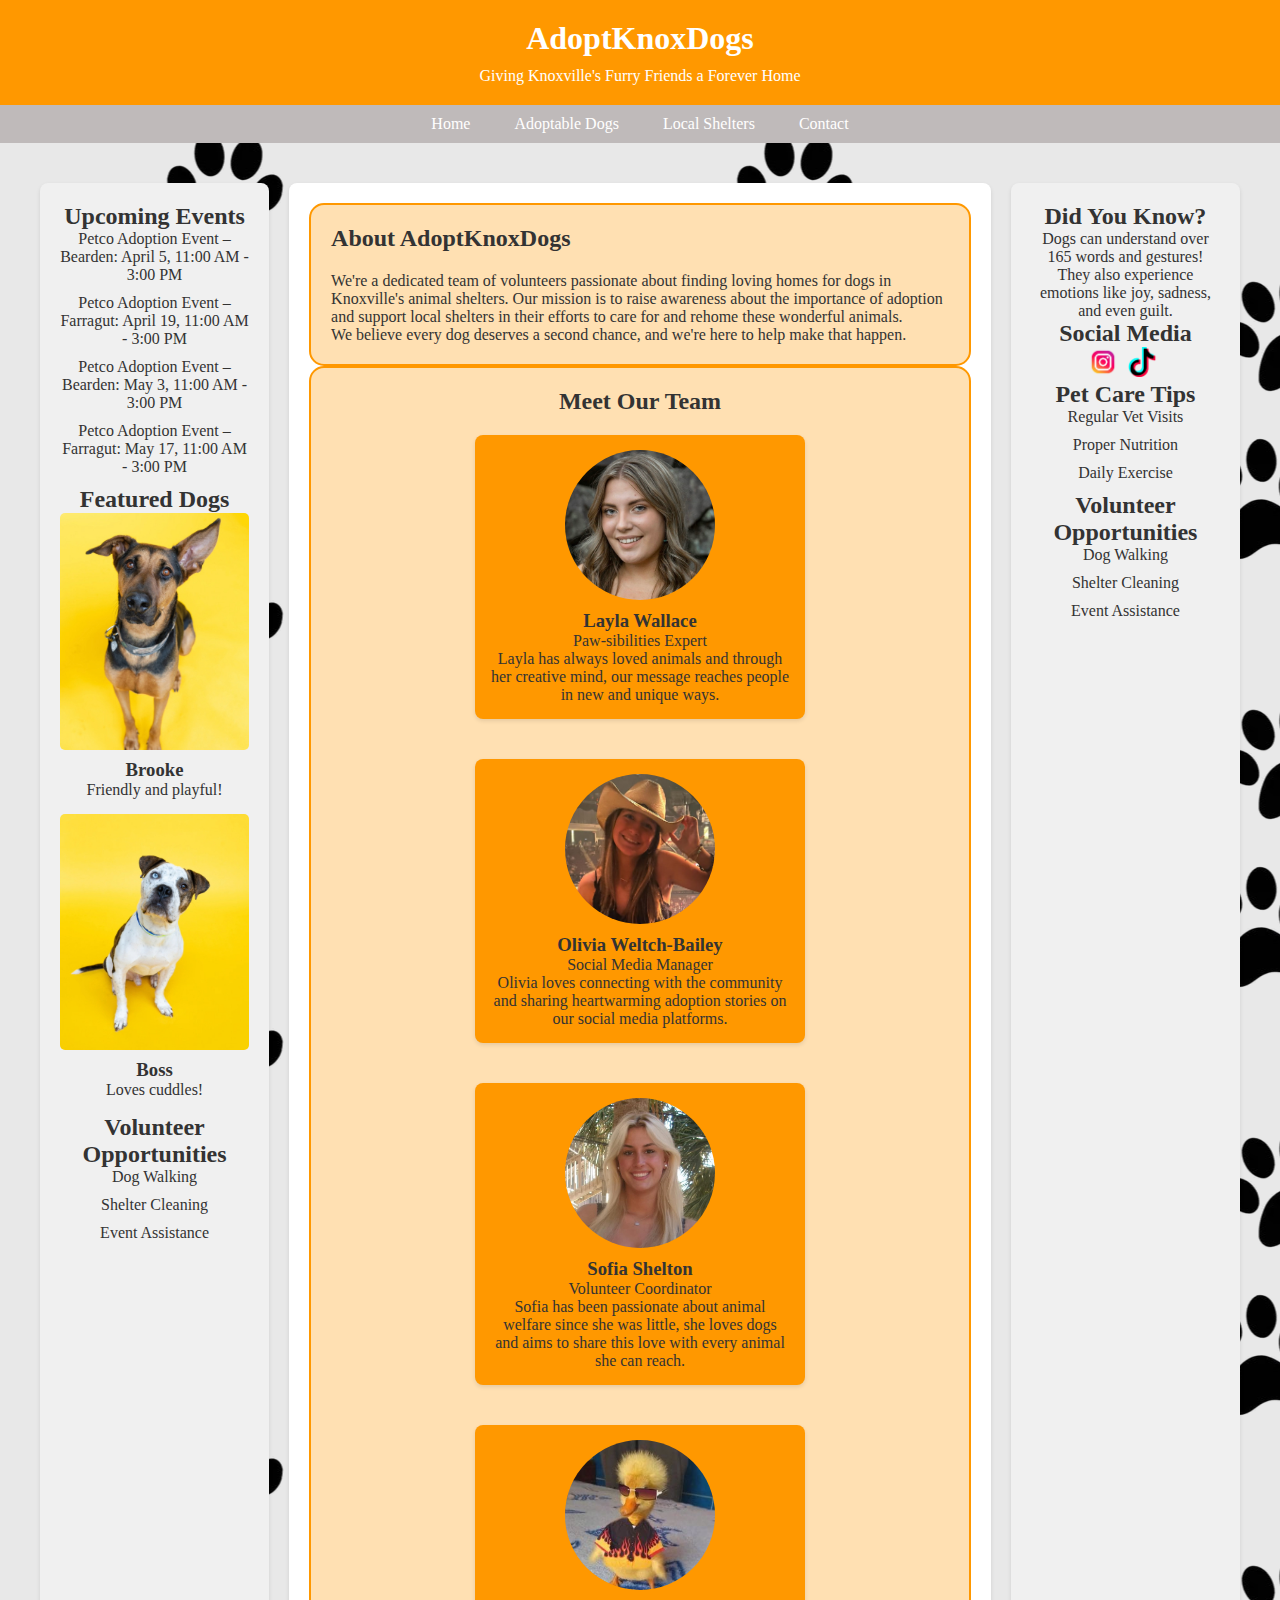
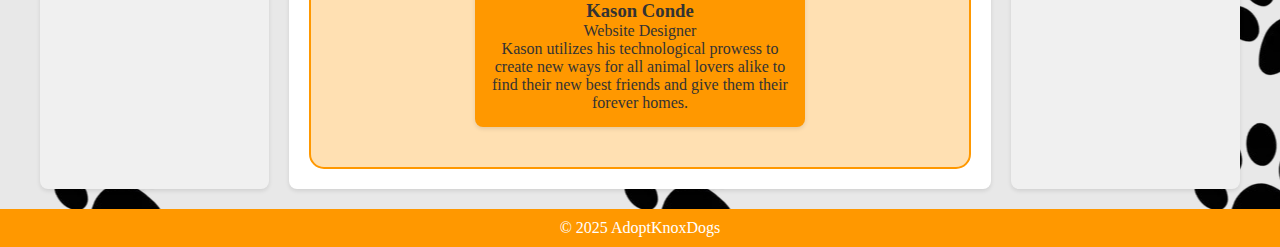
==== index.html @ c52830b5 "Update index.html" ====
<!DOCTYPE html>
<html lang="en">
<head>
    <meta charset="UTF-8">
    <meta name="viewport" content="width:device-width, initial-scale=1.0">
    <title>AdoptKnoxDogs - Home</title>
    <link rel="stylesheet" href="style.css">
</head>
<body>

    <header>
        <h1>AdoptKnoxDogs</h1>
        <p>Giving Knoxville's Furry Friends a Forever Home</p>
    </header>

    <nav>
        <a href="index.html">Home</a>
        <a href="adopt.html">Adoptable Dogs</a>
        <a href="shelters.html">Local Shelters</a>
        <a href="contact.html">Contact</a>
    </nav>

    <main class="main-content-container">
        <aside class="left-column">
            <h2>Upcoming Events</h2>
            <ul>
                <li>Petco Adoption Event – Bearden: April 5, 11:00 AM - 3:00 PM</li>
                <li>Petco Adoption Event – Farragut: April 19, 11:00 AM - 3:00 PM</li>
                <li>Petco Adoption Event – Bearden: May 3, 11:00 AM - 3:00 PM</li>
                <li>Petco Adoption Event – Farragut: May 17, 11:00 AM - 3:00 PM</li>
            </ul>
            <h2>Featured Dogs</h2>
            <div class="featured-dog">
                <img src="images/BrookeSmall2.jpg" alt="Buddy">
                <h3>Brooke</h3>
                <p>Friendly and playful!</p>
            </div>
            <div class="featured-dog">
                <img src="images/BossSmall.jpg" alt="Daisy">
                <h3>Boss</h3>
                <p>Loves cuddles!</p>
            </div>
            <h2>Volunteer Opportunities</h2>
            <ul>
                <li>Dog Walking</li>
                <li>Shelter Cleaning</li>
                <li>Event Assistance</li>
            </ul>
        </aside>

        <div class="center-content">
            <section id="about" class="orange-section">
                <h2>About AdoptKnoxDogs</h2>
                <p>We're a dedicated team of volunteers passionate about finding loving homes for dogs in Knoxville's animal shelters. Our mission is to raise awareness about the importance of adoption and support local shelters in their efforts to care for and rehome these wonderful animals.</p>
                <p>We believe every dog deserves a second chance, and we're here to help make that happen.</p>
            </section>

            <section id="team" class="orange-section">
                <h2>Meet Our Team</h2>
                <div class="team-members-wrapper">
                    <div class="team-member">
                        <img src="images/IMG_1617.jpeg" alt="Layla Wallace" class="team-member-image">
                        <h3>Layla Wallace</h3>
                        <p>Paw-sibilities Expert</p>
                        <p>Layla has always loved animals and through her creative mind, our message reaches people in new and unique ways.</p>
                    </div>
                    <div class="team-member">
                        <img src="images/IMG_1607.jpeg" alt="Olivia Weltch-Bailey" class="team-member-image">
                        <h3>Olivia Weltch-Bailey</h3>
                        <p>Social Media Manager</p>
                        <p>Olivia loves connecting with the community and sharing heartwarming adoption stories on our social media platforms.</p>
                    </div>
                    <div class="team-member">
                        <img src="images/IMG_1606.jpeg" alt="Sofia Shelton" class="team-member-image">
                        <h3>Sofia Shelton</h3>
                        <p>Volunteer Coordinator</p>
                        <p>Sofia has been passionate about animal welfare since she was little, she loves dogs and aims to share this love with every animal she can reach.</p>
                    </div>
                    <div class="team-member">
                        <img src="images/IMG_1129.jpeg" alt="Kason Conde" class="team-member-image">
                        <h3>Kason Conde</h3>
                        <p>Website Designer</p>
                        <p>Kason utilizes his technological prowess to create new ways for all animal lovers alike to find their new best friends and give them their forever homes.</p>
                    </div>
                </div>
            </section>
        </div>

        <aside class="right-column">
            <h2>Did You Know?</h2>
            <p>Dogs can understand over 165 words and gestures! They also experience emotions like joy, sadness, and even guilt.</p>
            <h2>Social Media</h2>
            <div class="social-links">
                <a href="https://www.instagram.com/adoptknoxdogs/" target="_blank"><img src="images/Instagram Logo.png" alt="Instagram"></a>
                <a href="https://www.tiktok.com/adoptknoxdogs/" target="_blank"><img src="images/TikTok.png" alt="TikTok"></a>
            </div>
            <h2>Pet Care Tips</h2>
            <ul>
                <li>Regular Vet Visits</li>
                <li>Proper Nutrition</li>
                <li>Daily Exercise</li>
            <h2>Volunteer Opportunities</h2>
            <ul>
                <li>Dog Walking</li>
                <li>Shelter Cleaning</li>
                <li>Event Assistance</li>
            </ul>
        </aside>
    </main>

    <footer>
        <p>&copy; 2025 AdoptKnoxDogs</p>
    </footer>

</body>
</html>
---- style.css ----
/* style.css */

/* Reset and Base Styles */
body, h1, h2, h3, p, ul, li {
    margin: 0;
    padding: 0;
}

body {
    font-family: Playfair Display;
    background-color: #e8e8e8;
    color: #333;
    text-align: center;
    background-image: url('images/PawPrint.png');
    background-repeat: repeat;
    background-position: -15% 0;
    min-height: 100vh;
    display: flex;
    flex-direction: column;
}

ul {
    list-style-type: none;
    padding: 0;
}

li {
    margin-bottom: 10px;
}

/* Header and Navigation */
header {
    background-color: #ff9800;
    color: white;
    padding: 20px 0;
}

header h1 {
    margin-bottom: 10px;
}

nav {
    background-color: #bfbaba;
    padding: 10px 0;
    margin-bottom: 20px;
}

nav a {
    color: white;
    text-decoration: none;
    padding: 10px 20px;
    border-radius: 5px;
}

nav a:hover {
    background-color: #bfbaba;
}

/* Main Content and Sections */
.main-content {
    padding: 20px;
    max-width: 800px;
    margin: 20px auto;
    flex: 1;
    display: flex;
    flex-direction: column;
    align-items: center;
}

.section {
    background-color: white;
    padding: 20px;
    margin-bottom: 20px;
    border-radius: 8px;
    box-shadow: 0 2px 4px rgba(0, 0, 0, 0.1);
}

.orange-section {
    border: 2px solid #ff9800;
    background-color: #ffe0b2;
    padding: 20px;
    max-width: 700px;
    box-sizing: border-box;
    border-radius: 15px;
    text-align: left;
    width: 100%;
}

/* Dog Specific Styles */
.dog-image {
    width: 300px;
    height: auto;
    border-radius: 10px;
    margin-bottom: 15px;
}

.dog-listing {
    margin-bottom: 30px;
    padding: 15px;
    border-radius: 8px;
    box-shadow: 0 2px 4px rgba(0, 0, 0, 0.1);
}

/* Footer */
footer {
    background-color: #ff9800;
    color: white;
    padding: 10px 0;
}

/* Section Heading and List Spacing */
#shelters h2, #contact h2, #about h2 {
    margin-bottom: 20px;
}

#shelters ul, #contact ul, #about ul {
    margin-top: 10px;
}

/* Local Shelters Specific */
#shelters ul {
    list-style-type: none;
}

/* Team Section Styles */
#team {
    text-align: center;
}

.team-members-wrapper {
    display: flex;
    flex-wrap: wrap;
    justify-content: center;
}

.team-member {
    display: flex;
    flex-direction: column;
    align-items: center;
    width: 300px;
    margin: 20px;
    padding: 15px;
    border-radius: 8px;
    box-shadow: 0 2px 4px rgba(0, 0, 0, 0.1);
    background-color: #ff9800;
}

.team-member-image {
    width: 150px;
    height: 150px;
    border-radius: 50%;
    object-fit: cover;
    margin-bottom: 10px;
}

/* Responsive Design */
@media (max-width: 600px) {
    nav a {
        display: block;
        width: 100%;
        margin-bottom: 5px;
    }
}

.quiz-link-box {
    background-color: #ff9800;
    padding: 15px 20px;
    border-radius: 8px;
    text-align: center;
    margin-bottom: 20px;
    width: fit-content;
    margin-left: auto;
    margin-right: auto;
}

.quiz-link-box a {
    color: white;
    text-decoration: none;
    font-size: 18px;
}

.quiz-link-box a:hover {
    text-decoration: underline;
}

/* Shelter Specific Styles */
.shelter-image {
    width: 300px;
    height: auto;
    border-radius: 10px;
    margin-top: 15px;
}

/* Side Column Styles */
.main-content-container {
    display: flex;
    justify-content: space-between;
    max-width: 1200px;
    margin: 20px auto;
    padding: 0 20px;
}

.left-column, .right-column {
    width: 200px;
    background-color: #f0f0f0;
    padding: 20px;
    border-radius: 8px;
    box-shadow: 0 2px 4px rgba(0, 0, 0, 0.1);
}

.center-content {
    flex-grow: 1;
    background-color: white;
    padding: 20px;
    border-radius: 8px;
    box-shadow: 0 2px 4px rgba(0, 0, 0, 0.1);
    margin: 0 20px;
}

.home-banner {
    width: 100%;
    height: auto;
    border-radius: 8px;
    margin-top: 15px;
}

.donate-button {
    background-color: #ff9800;
    color: white;
    padding: 10px 20px;
    border-radius: 5px;
    text-decoration: none;
    display: inline-block;
    margin-top: 10px;
}

.donate-button:hover {
    background-color: #e68a00;
}

/* New Styles for Expanded Side Content */
.featured-dog {
    margin-bottom: 15px;
}

.featured-dog img {
    width: 100%;
    height: auto; /* Changed from 150px to auto */
    object-fit: contain; /* Changed from cover to contain */
    border-radius: 5px;
    margin-bottom: 5px;
}

.social-links img {
    width: 30px;
    height: 30px;
    object-fit: contain; /* Changed from cover to contain */
    margin-right: 5px;
}
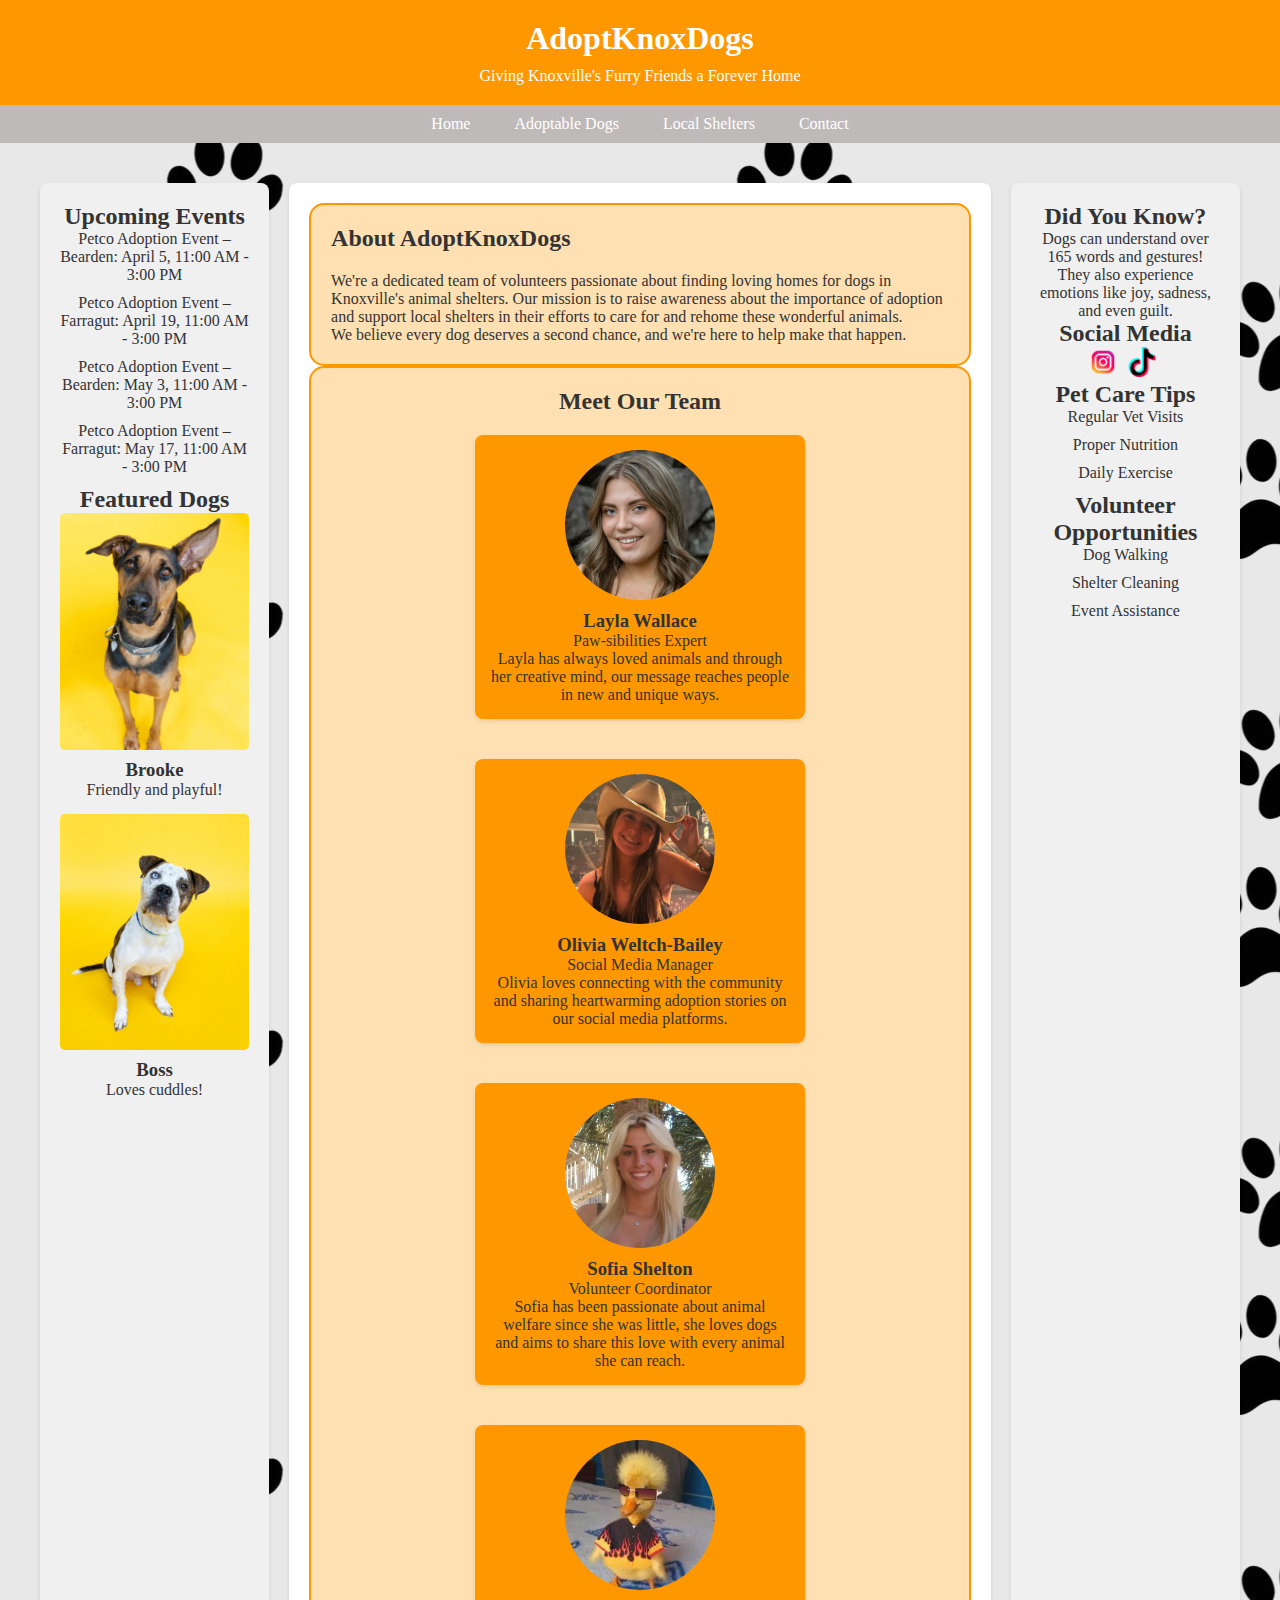
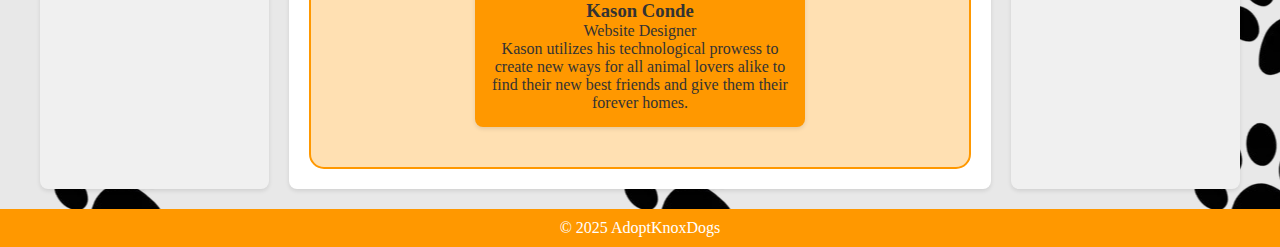
==== commit d10cd6fa: "Update index.html" ====
--- a/index.html
+++ b/index.html
@@ -39,12 +39,6 @@
                 <img src="images/BossSmall.jpg" alt="Daisy">
                 <h3>Boss</h3>
                 <p>Loves cuddles!</p>
-            </div>
-            <h2>Volunteer Opportunities</h2>
-            <ul>
-                <li>Dog Walking</li>
-                <li>Shelter Cleaning</li>
-                <li>Event Assistance</li>
             </ul>
         </aside>
 
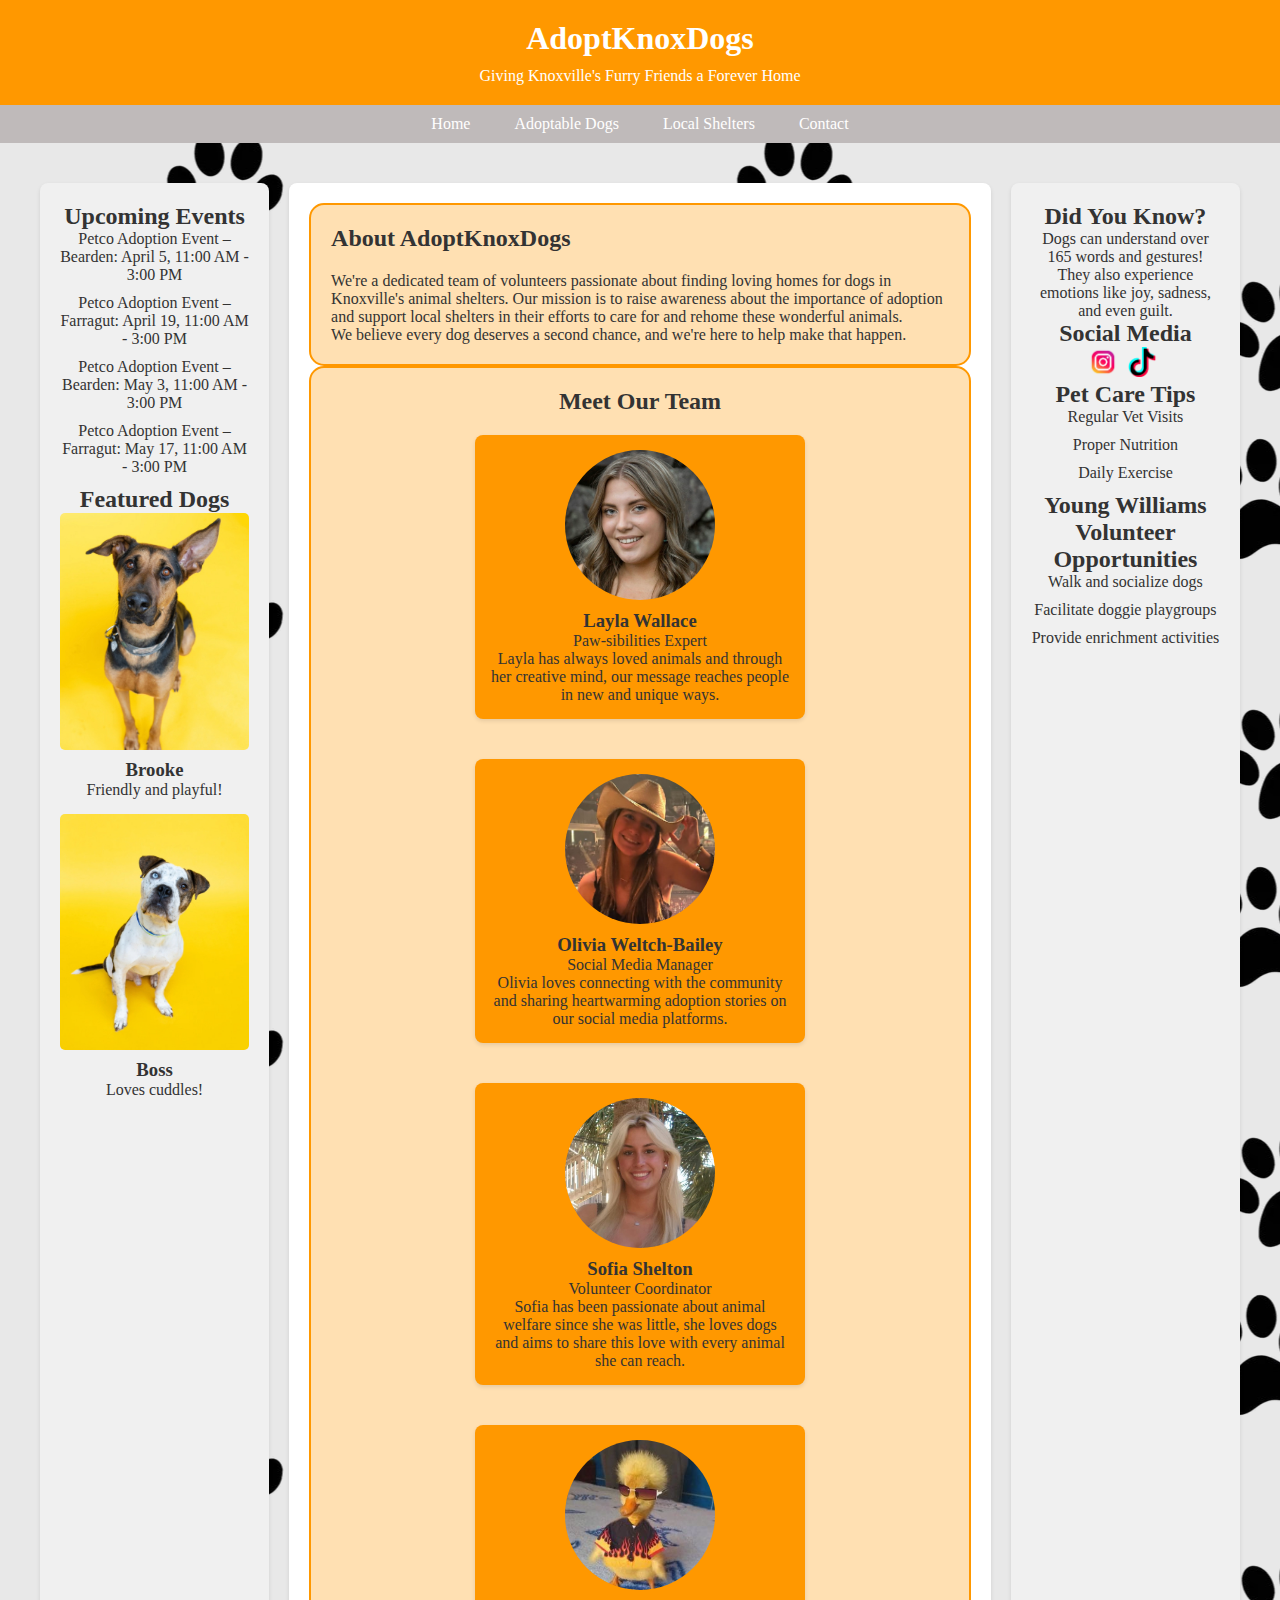
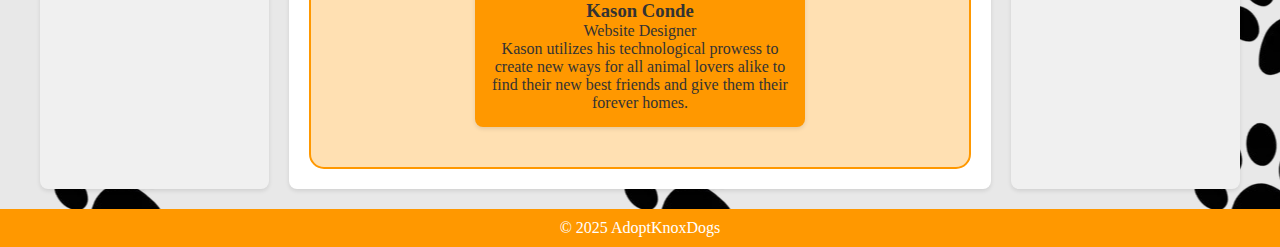
==== commit 926d480a: "Update index.html" ====
--- a/index.html
+++ b/index.html
@@ -93,11 +93,11 @@
                 <li>Regular Vet Visits</li>
                 <li>Proper Nutrition</li>
                 <li>Daily Exercise</li>
-            <h2>Volunteer Opportunities</h2>
+            <h2>Young Williams Volunteer Opportunities</h2>
             <ul>
-                <li>Dog Walking</li>
-                <li>Shelter Cleaning</li>
-                <li>Event Assistance</li>
+                <li>Walk and socialize dogs</li>
+                <li>Facilitate doggie playgroups</li>
+                <li>Provide enrichment activities</li>
             </ul>
         </aside>
     </main>
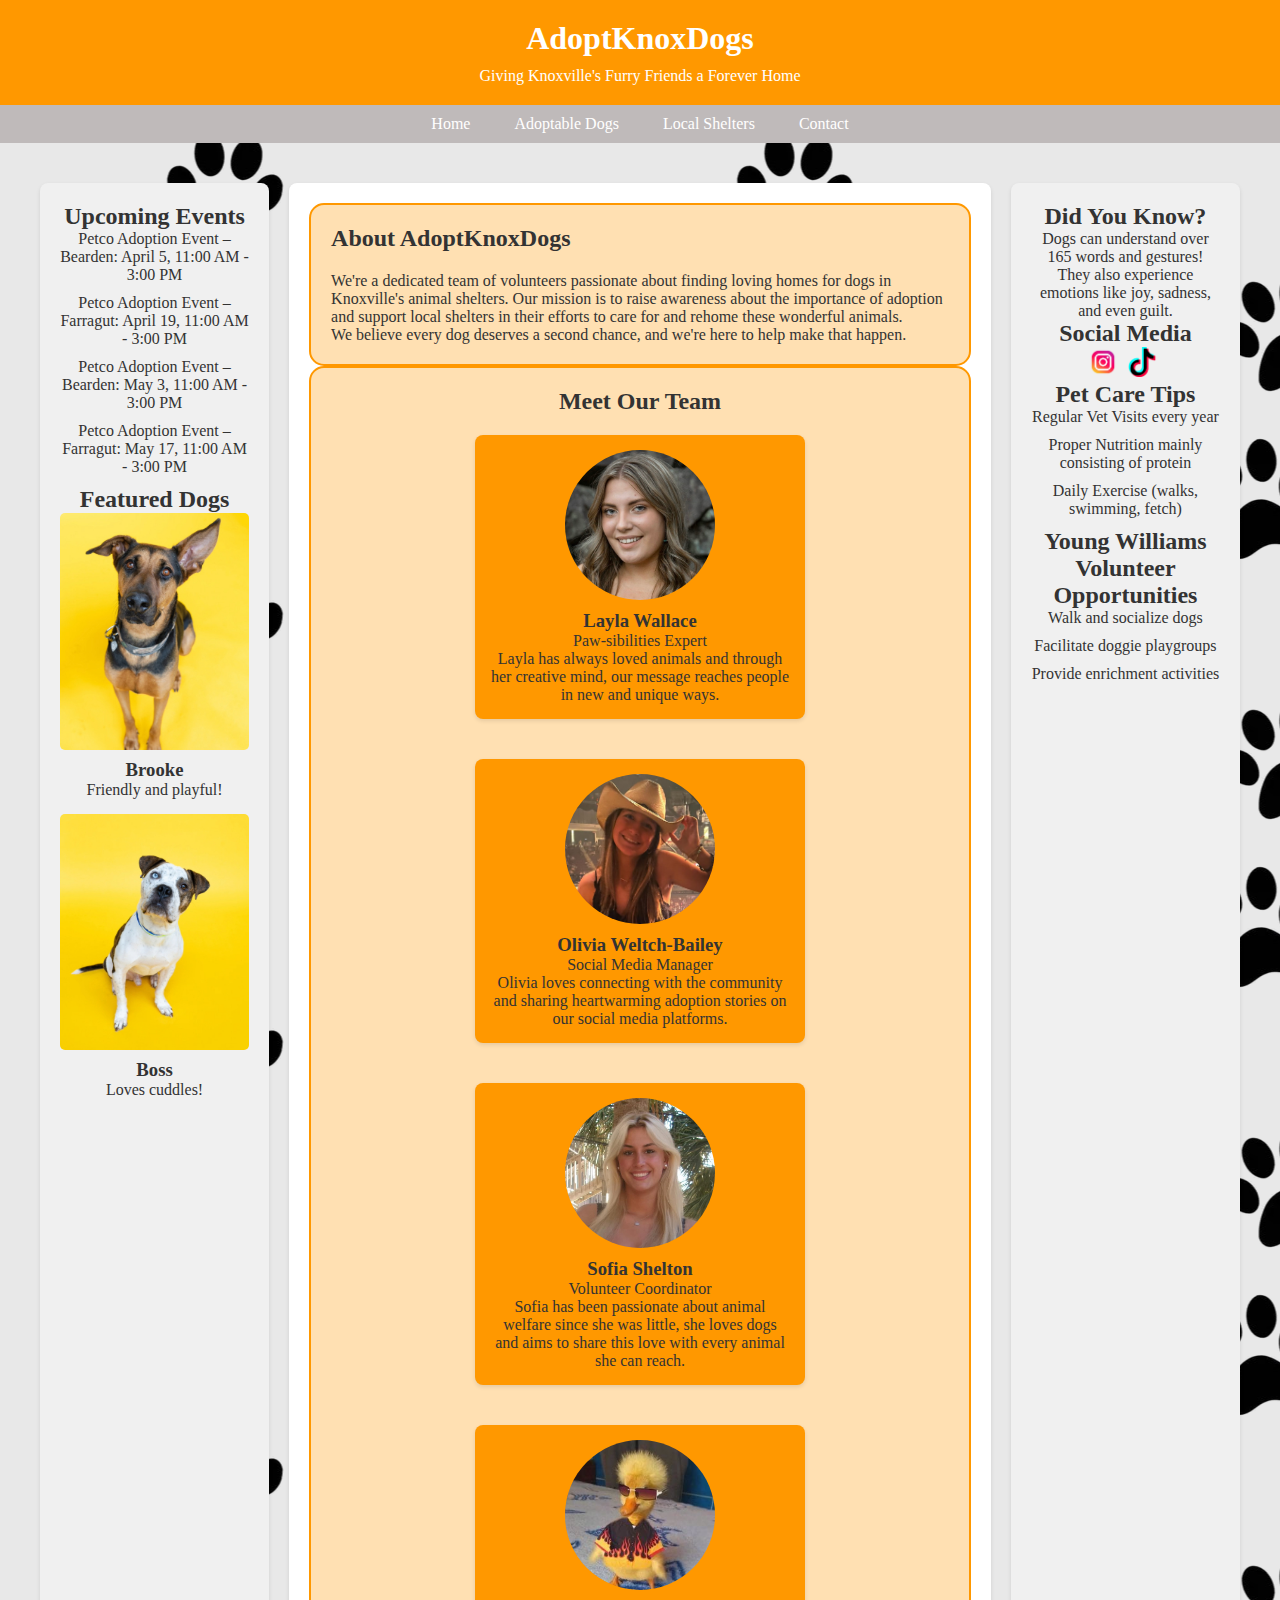
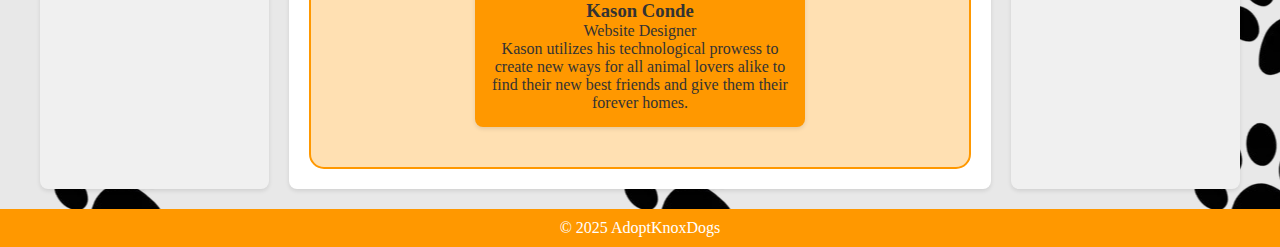
==== commit 27914853: "Update index.html" ====
--- a/index.html
+++ b/index.html
@@ -90,9 +90,9 @@
             </div>
             <h2>Pet Care Tips</h2>
             <ul>
-                <li>Regular Vet Visits</li>
-                <li>Proper Nutrition</li>
-                <li>Daily Exercise</li>
+                <li>Regular Vet Visits every year</li>
+                <li>Proper Nutrition mainly consisting of protein</li>
+                <li>Daily Exercise (walks, swimming, fetch)</li>
             <h2>Young Williams Volunteer Opportunities</h2>
             <ul>
                 <li>Walk and socialize dogs</li>
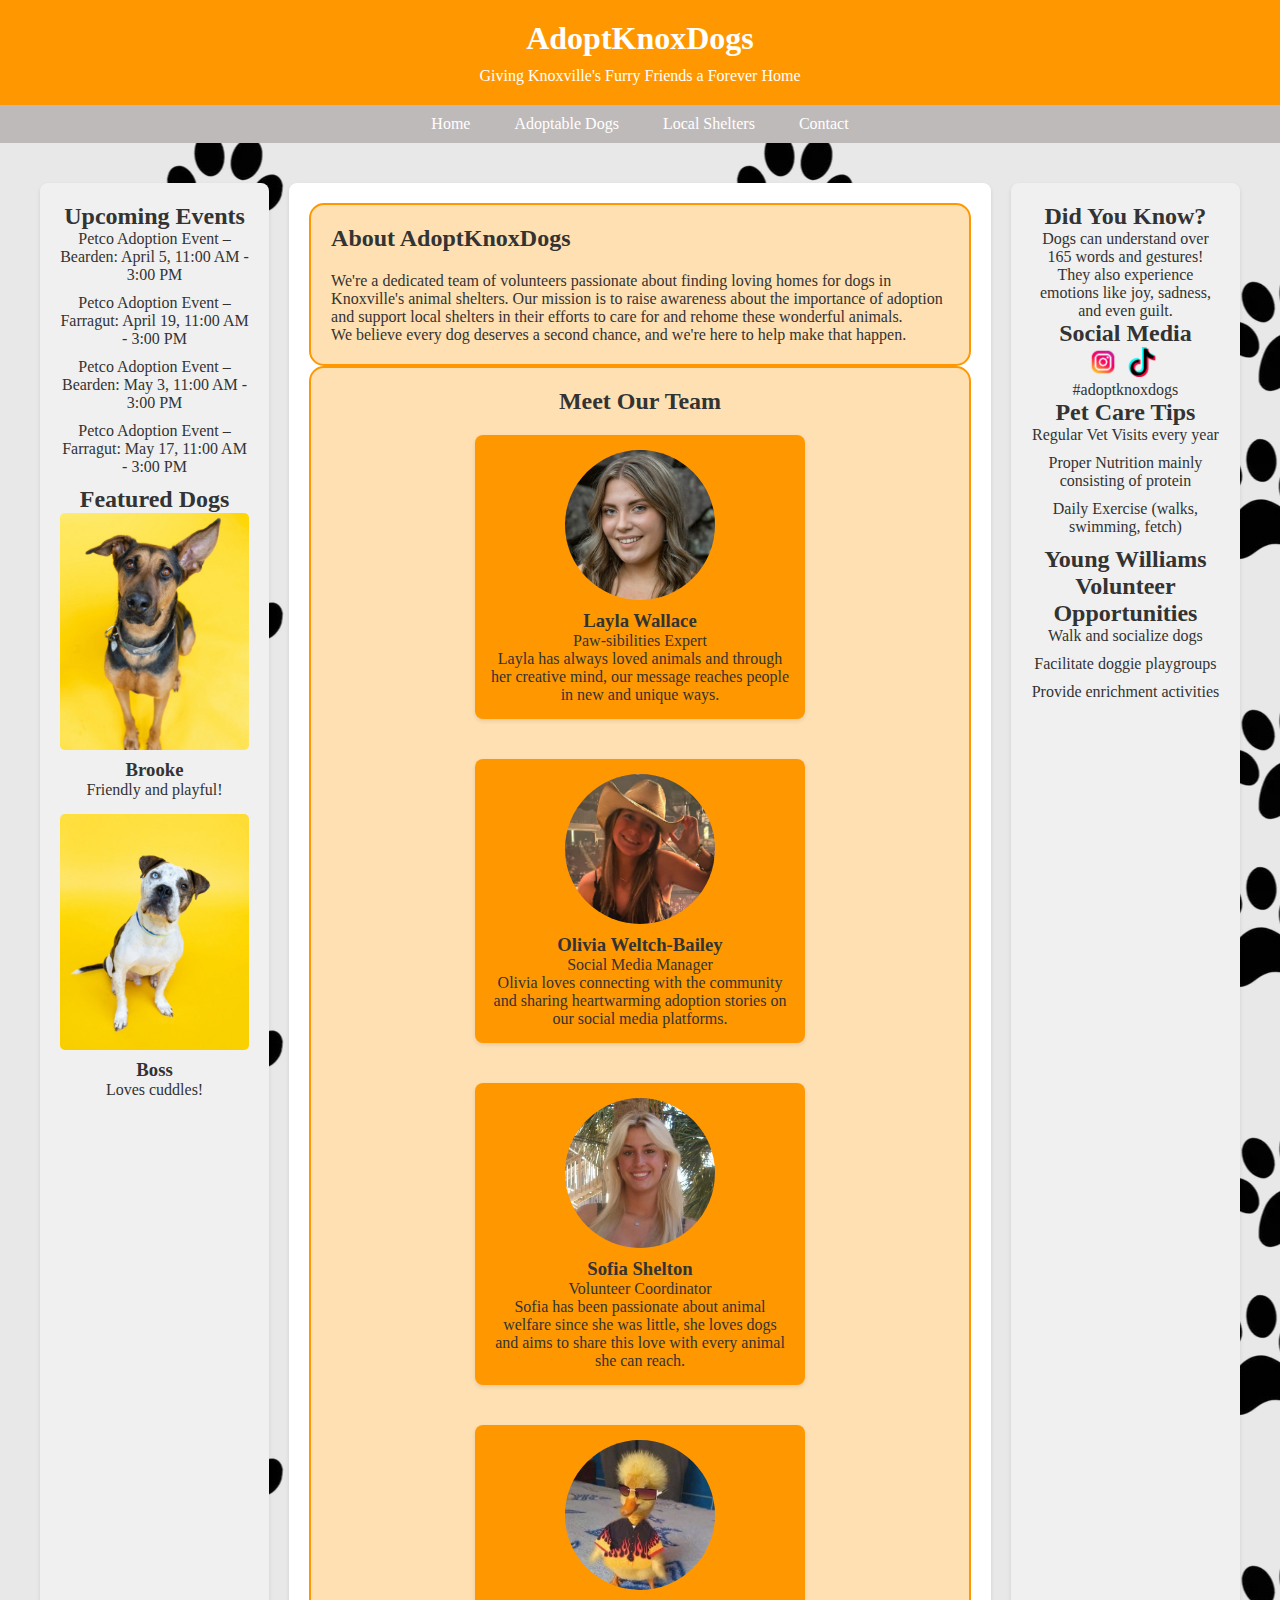
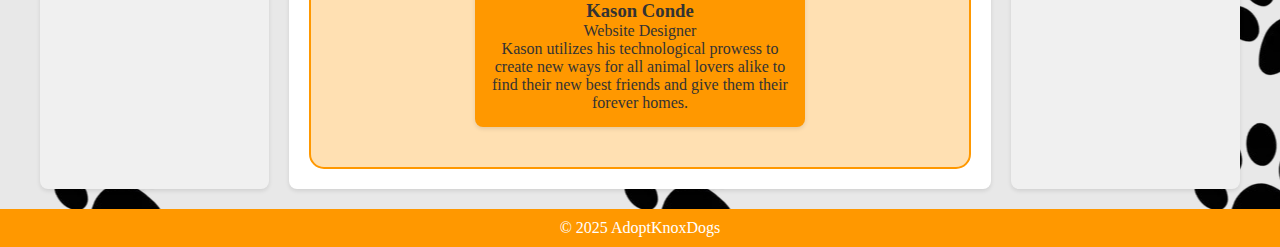
==== commit 1109de46: "Update index.html" ====
--- a/index.html
+++ b/index.html
@@ -87,6 +87,7 @@
             <div class="social-links">
                 <a href="https://www.instagram.com/adoptknoxdogs/" target="_blank"><img src="images/Instagram Logo.png" alt="Instagram"></a>
                 <a href="https://www.tiktok.com/adoptknoxdogs/" target="_blank"><img src="images/TikTok.png" alt="TikTok"></a>
+                <p> #adoptknoxdogs </p>
             </div>
             <h2>Pet Care Tips</h2>
             <ul>
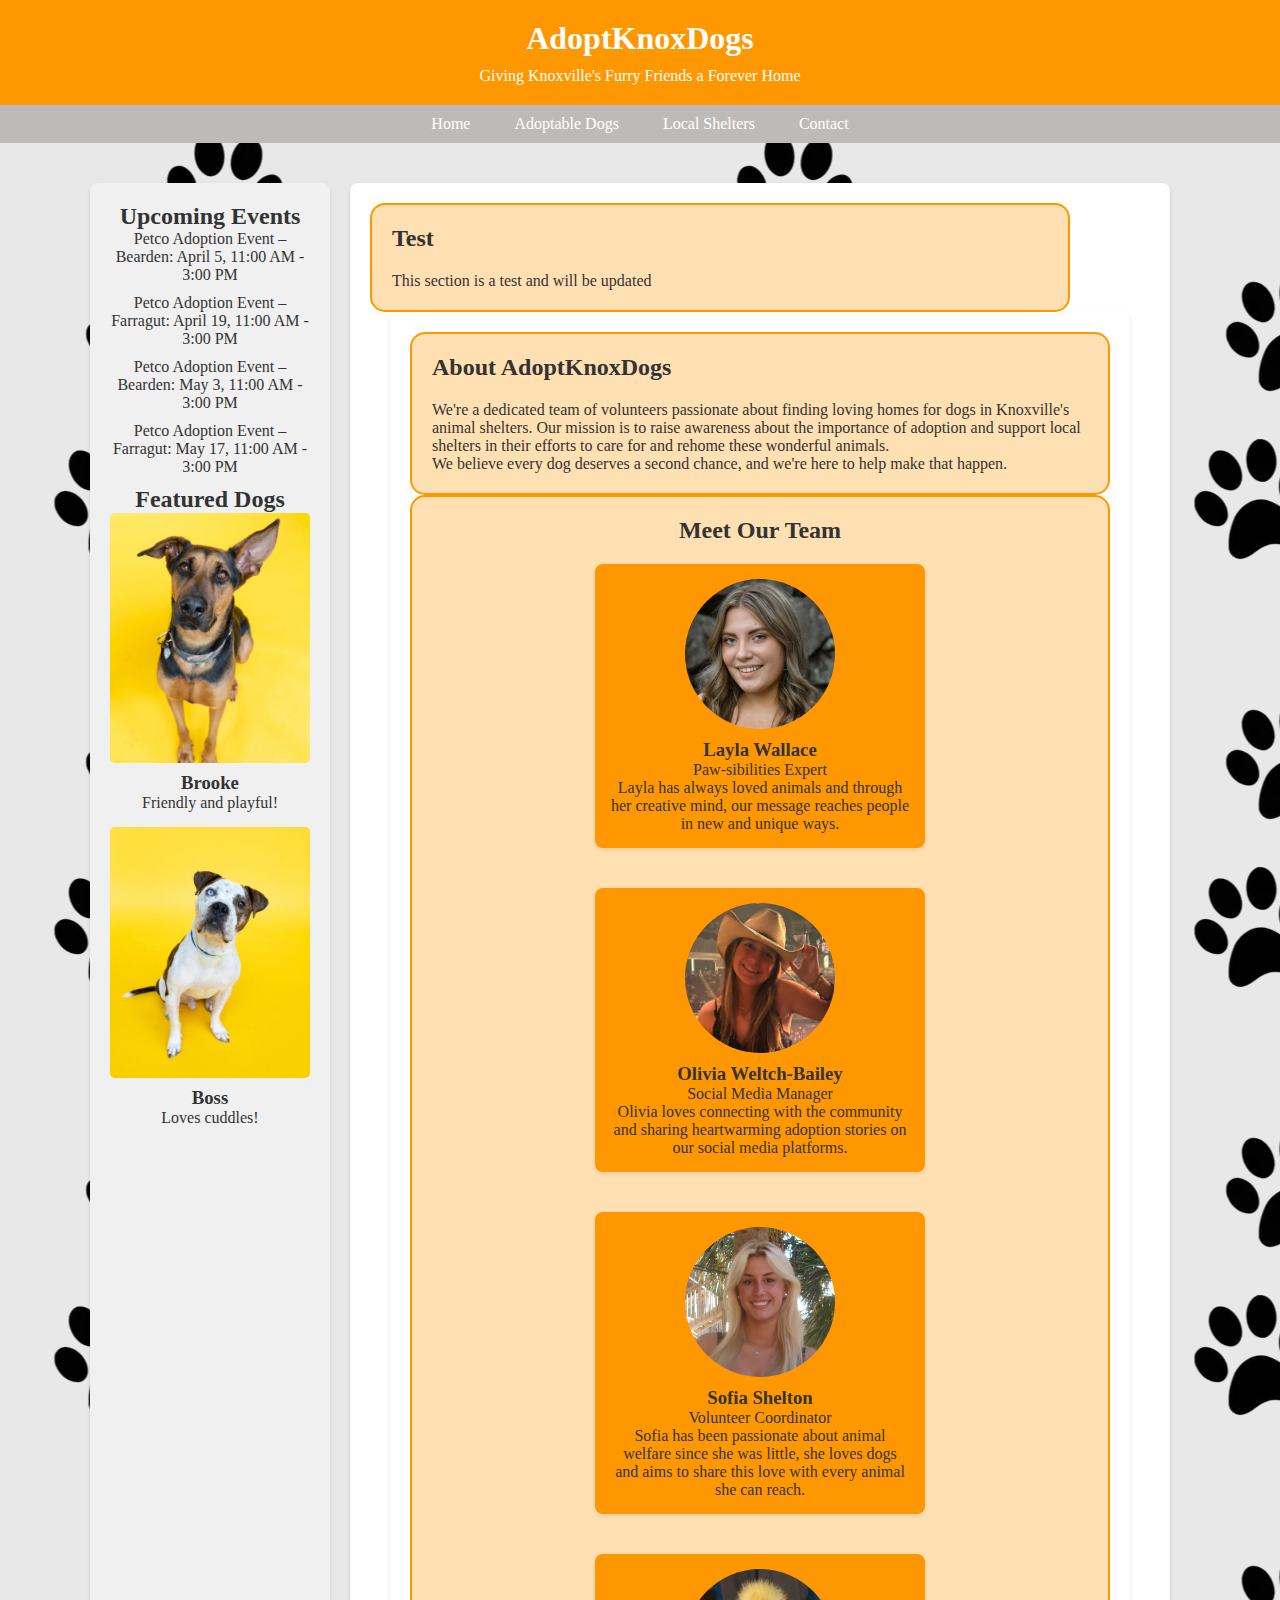
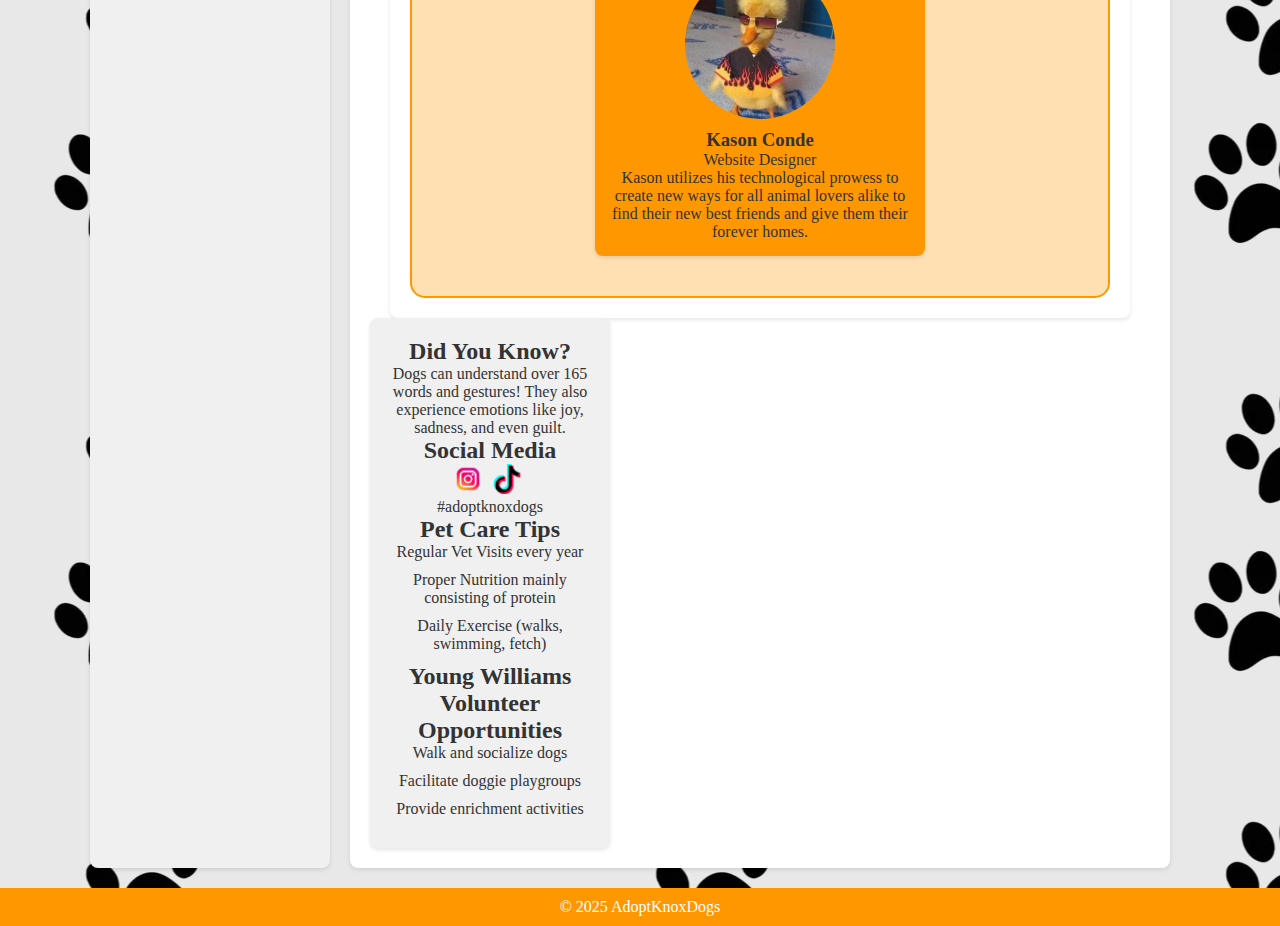
==== commit afba9698: "Update index.html" ====
--- a/index.html
+++ b/index.html
@@ -41,7 +41,11 @@
                 <p>Loves cuddles!</p>
             </ul>
         </aside>
-
+        <div class="center-content">
+            <section id="about" class="orange-section">
+                <h2>Test</h2>
+                <p>This section is a test and will be updated</p>
+            </section>
         <div class="center-content">
             <section id="about" class="orange-section">
                 <h2>About AdoptKnoxDogs</h2>
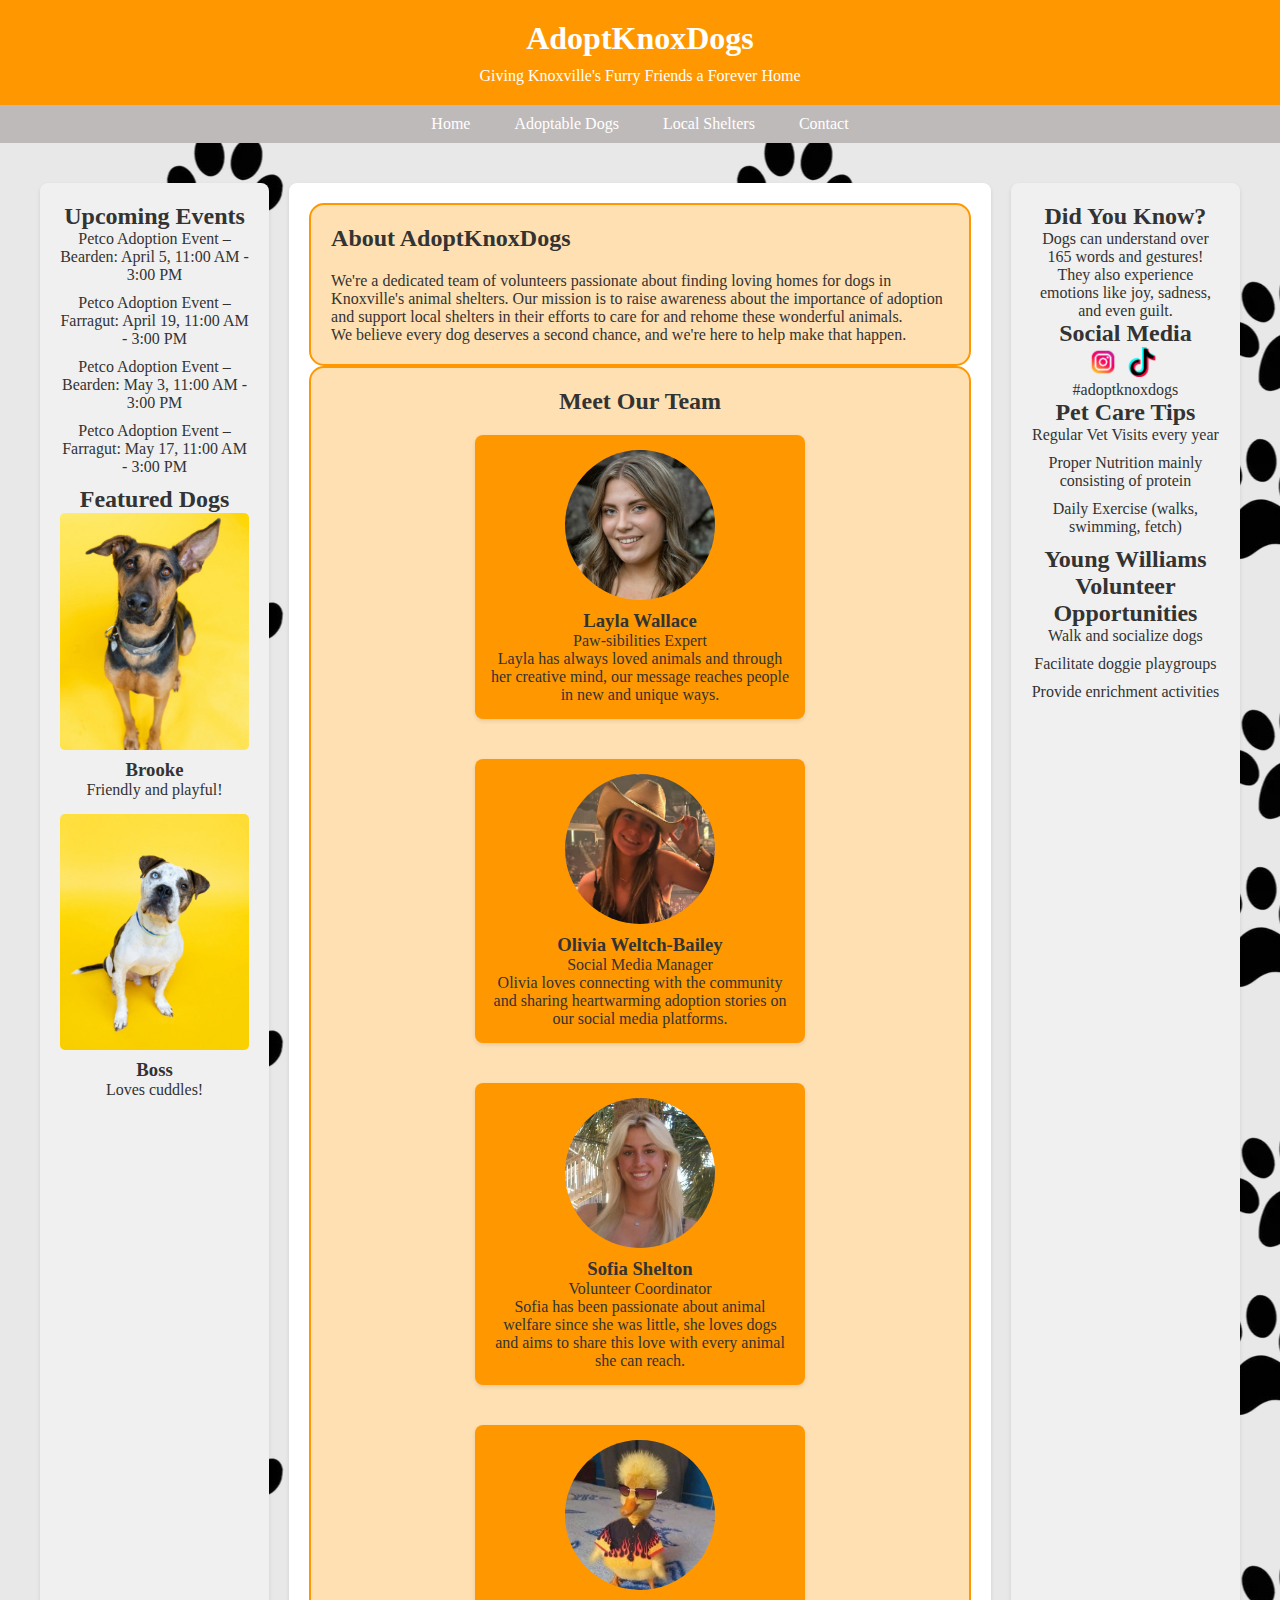
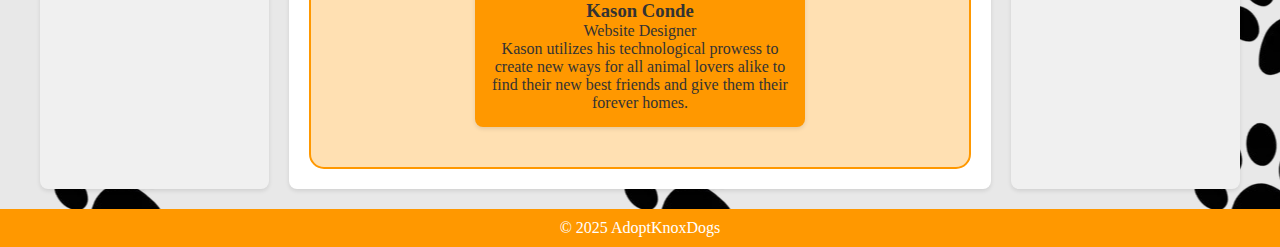
==== commit dfc95487: "Update index.html" ====
--- a/index.html
+++ b/index.html
@@ -41,11 +41,6 @@
                 <p>Loves cuddles!</p>
             </ul>
         </aside>
-        <div class="center-content">
-            <section id="about" class="orange-section">
-                <h2>Test</h2>
-                <p>This section is a test and will be updated</p>
-            </section>
         <div class="center-content">
             <section id="about" class="orange-section">
                 <h2>About AdoptKnoxDogs</h2>
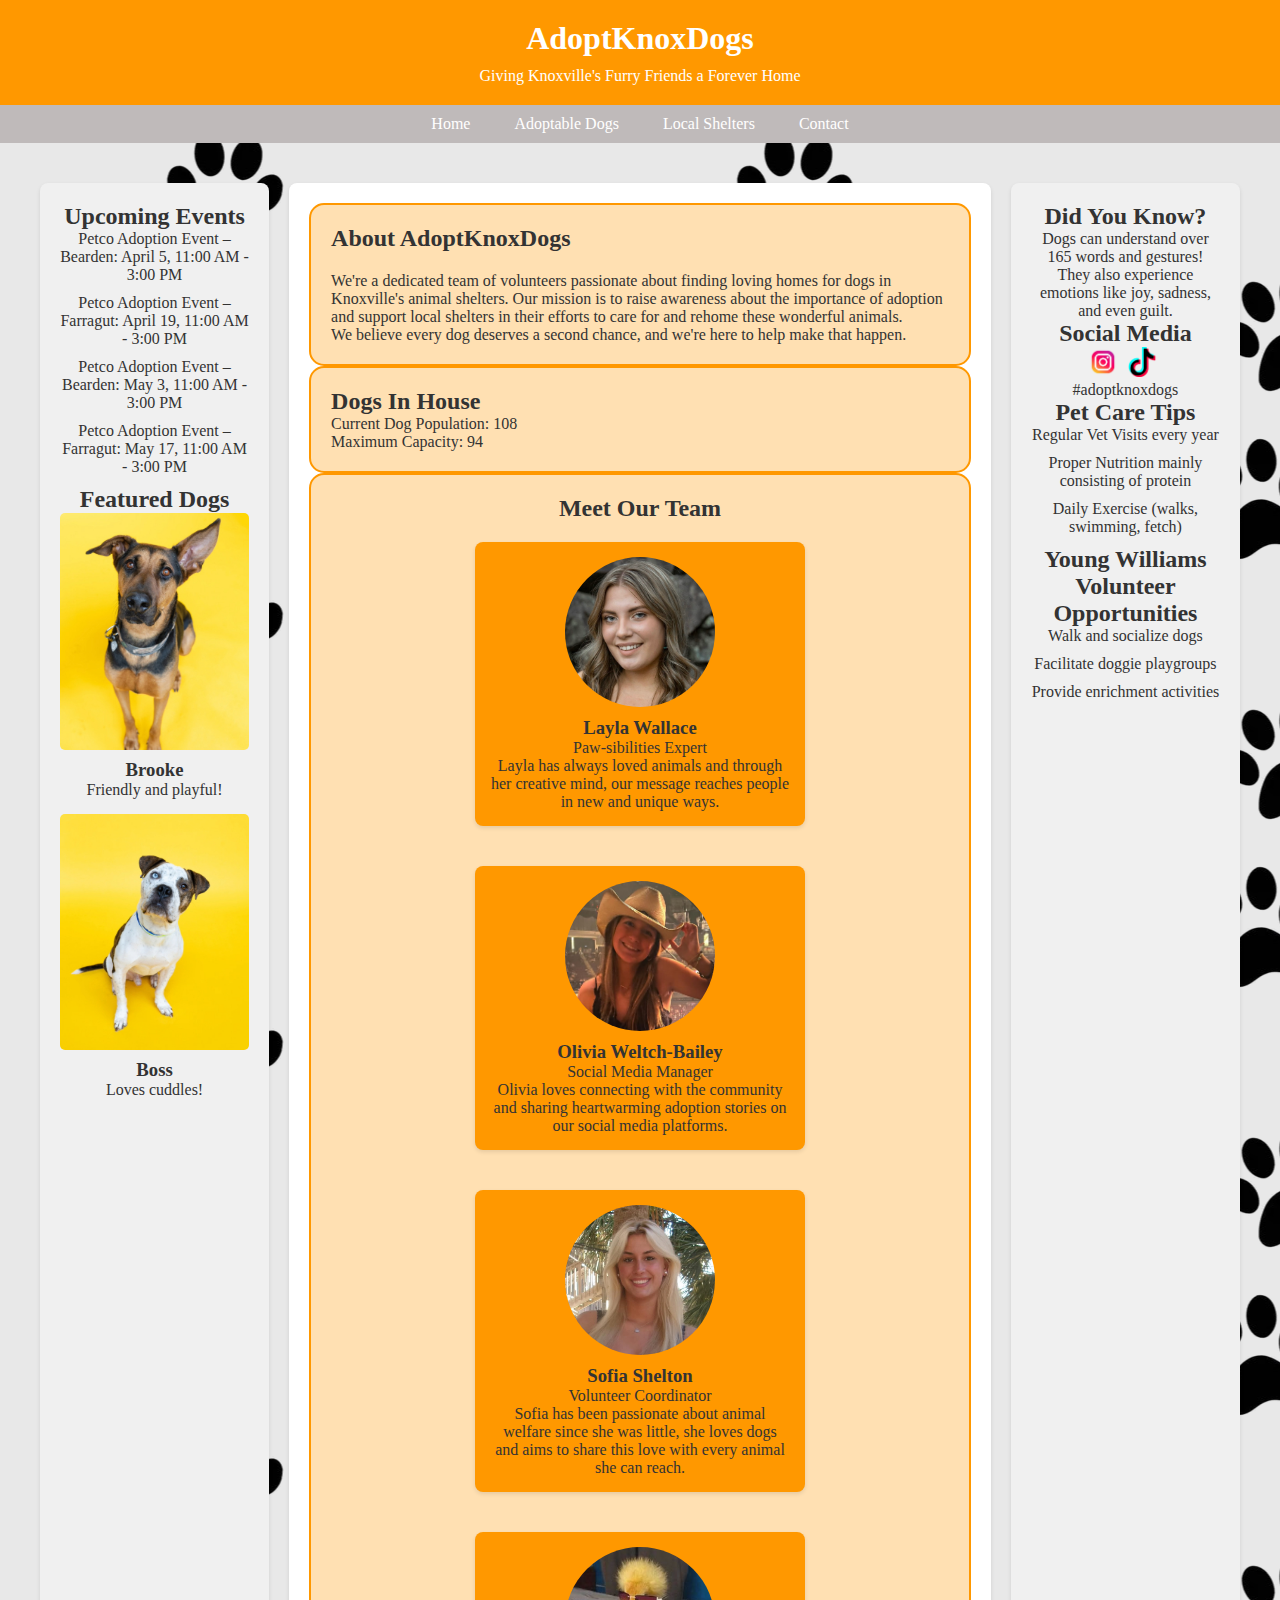
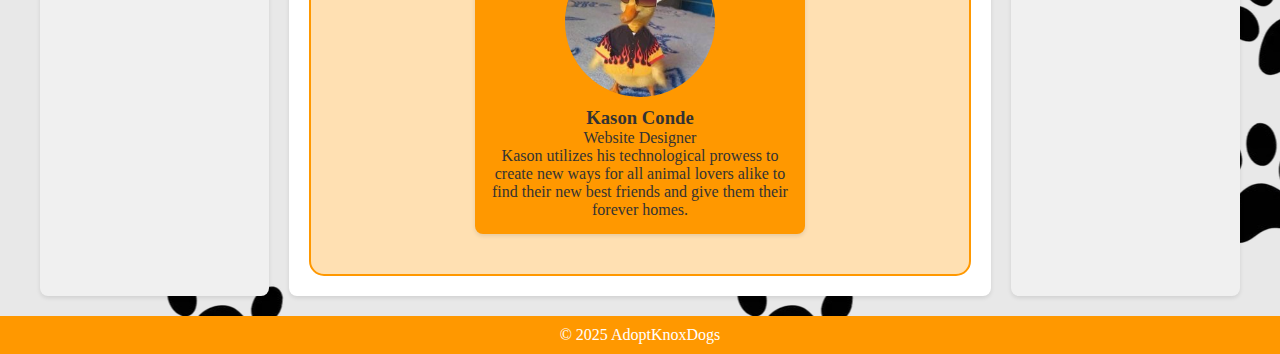
==== commit 9e48ac8b: "Update index.html" ====
--- a/index.html
+++ b/index.html
@@ -2,7 +2,7 @@
 <html lang="en">
 <head>
     <meta charset="UTF-8">
-    <meta name="viewport" content="width:device-width, initial-scale=1.0">
+    <meta name="viewport" content="width=device-width, initial-scale=1.0">
     <title>AdoptKnoxDogs - Home</title>
     <link rel="stylesheet" href="style.css">
 </head>
@@ -39,13 +39,20 @@
                 <img src="images/BossSmall.jpg" alt="Daisy">
                 <h3>Boss</h3>
                 <p>Loves cuddles!</p>
-            </ul>
+            </div>
         </aside>
+
         <div class="center-content">
             <section id="about" class="orange-section">
                 <h2>About AdoptKnoxDogs</h2>
                 <p>We're a dedicated team of volunteers passionate about finding loving homes for dogs in Knoxville's animal shelters. Our mission is to raise awareness about the importance of adoption and support local shelters in their efforts to care for and rehome these wonderful animals.</p>
                 <p>We believe every dog deserves a second chance, and we're here to help make that happen.</p>
+            </section>
+
+            <section id="dog-population" class="orange-section">
+                <h2>Dogs In House</h2>
+                <p>Current Dog Population: 108</p>
+                <p>Maximum Capacity: 94</p>
             </section>
 
             <section id="team" class="orange-section">
@@ -93,6 +100,7 @@
                 <li>Regular Vet Visits every year</li>
                 <li>Proper Nutrition mainly consisting of protein</li>
                 <li>Daily Exercise (walks, swimming, fetch)</li>
+            </ul>
             <h2>Young Williams Volunteer Opportunities</h2>
             <ul>
                 <li>Walk and socialize dogs</li>
